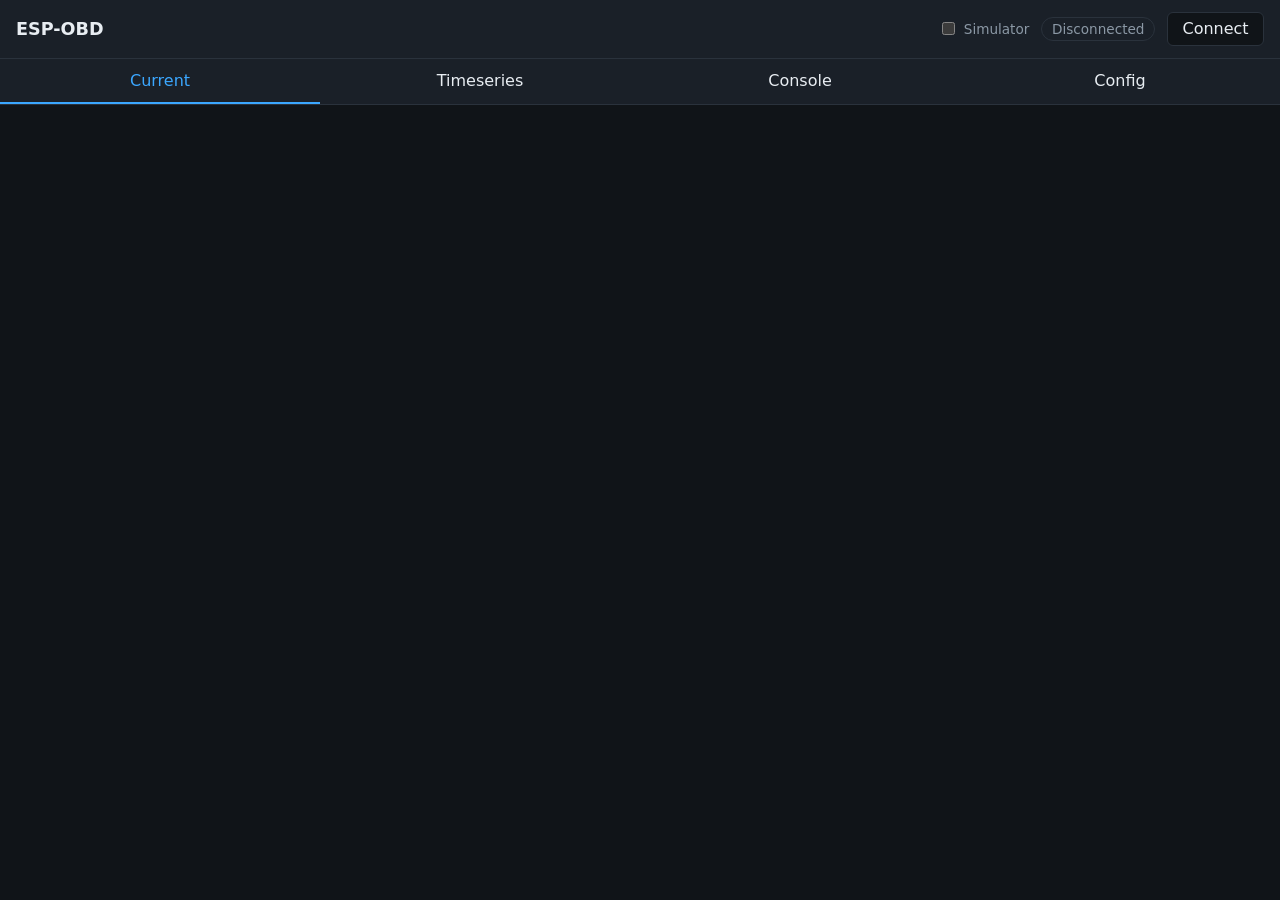
==== dashboard/index.html @ 8d4bf348 "dashboard: D01/D02/D04 done, D03 implemented (blocked on hardware) - D01: static app shell, tab bar," ====
<!DOCTYPE html>
<html lang="en">
<head>
  <meta charset="UTF-8" />
  <meta name="viewport" content="width=device-width, initial-scale=1.0" />
  <title>ESP-OBD Dashboard</title>
  <meta name="theme-color" content="#101418" />
  <link rel="manifest" href="manifest.webmanifest" />
  <link rel="icon" href="icons/icon-192.svg" type="image/svg+xml" />
  <link rel="apple-touch-icon" href="icons/icon-192.svg" />
  <link rel="stylesheet" href="css/app.css" />
</head>
<body>
  <header class="app-header">
    <h1 class="app-title">ESP-OBD</h1>
    <div class="connection">
      <label class="sim-toggle">
        <input type="checkbox" id="simulator-toggle" />
        Simulator
      </label>
      <span id="connection-status" class="status status--disconnected">Disconnected</span>
      <button id="connect-button" type="button">Connect</button>
    </div>
  </header>

  <nav class="tab-bar" role="tablist">
    <button class="tab-button" data-tab="current" role="tab" aria-selected="true">Current</button>
    <button class="tab-button" data-tab="timeseries" role="tab" aria-selected="false">Timeseries</button>
    <button class="tab-button" data-tab="console" role="tab" aria-selected="false">Console</button>
    <button class="tab-button" data-tab="config" role="tab" aria-selected="false">Config</button>
  </nav>

  <main class="views">
    <section id="view-current" class="view" data-view="current"></section>
    <section id="view-timeseries" class="view" data-view="timeseries" hidden></section>
    <section id="view-console" class="view" data-view="console" hidden></section>
    <section id="view-config" class="view" data-view="config" hidden></section>
  </main>

  <script type="module" src="js/app.js"></script>
</body>
</html>
---- dashboard/css/app.css ----
:root {
  color-scheme: dark;
  --bg: #101418;
  --bg-raised: #1a2028;
  --border: #2a323c;
  --text: #e8edf2;
  --text-dim: #8b98a5;
  --accent: #3ba7ff;
  --ok: #3bd671;
  --err: #ff5c5c;
}

* {
  box-sizing: border-box;
}

body {
  margin: 0;
  font-family: system-ui, -apple-system, "Segoe UI", sans-serif;
  background: var(--bg);
  color: var(--text);
  min-height: 100vh;
  display: flex;
  flex-direction: column;
}

.app-header {
  display: flex;
  align-items: center;
  justify-content: space-between;
  padding: 0.75rem 1rem;
  background: var(--bg-raised);
  border-bottom: 1px solid var(--border);
}

.app-title {
  font-size: 1.1rem;
  margin: 0;
}

.connection {
  display: flex;
  align-items: center;
  gap: 0.75rem;
}

.sim-toggle {
  display: flex;
  align-items: center;
  gap: 0.35rem;
  font-size: 0.85rem;
  color: var(--text-dim);
}

.status {
  font-size: 0.85rem;
  padding: 0.2rem 0.6rem;
  border-radius: 999px;
  border: 1px solid var(--border);
}

.status--disconnected {
  color: var(--text-dim);
}

.status--connected {
  color: var(--ok);
  border-color: var(--ok);
}

.status--error {
  color: var(--err);
  border-color: var(--err);
}

button {
  font: inherit;
  color: var(--text);
  background: var(--bg);
  border: 1px solid var(--border);
  border-radius: 6px;
  padding: 0.4rem 0.9rem;
  cursor: pointer;
}

button:hover {
  border-color: var(--accent);
}

.tab-bar {
  display: flex;
  border-bottom: 1px solid var(--border);
  background: var(--bg-raised);
}

.tab-button {
  flex: 1;
  border: none;
  border-radius: 0;
  border-bottom: 2px solid transparent;
  background: transparent;
  padding: 0.75rem;
}

.tab-button[aria-selected="true"] {
  border-bottom-color: var(--accent);
  color: var(--accent);
}

.views {
  flex: 1;
  padding: 1rem;
}

.view {
  height: 100%;
}

.tile-grid {
  display: grid;
  grid-template-columns: repeat(auto-fill, minmax(140px, 1fr));
  gap: 0.75rem;
}

.tile {
  background: var(--bg-raised);
  border: 1px solid var(--border);
  border-radius: 8px;
  padding: 0.75rem;
}

.tile .tile-name {
  color: var(--text-dim);
  font-size: 0.8rem;
}

.tile .tile-value {
  font-size: 1.5rem;
  font-weight: 600;
}
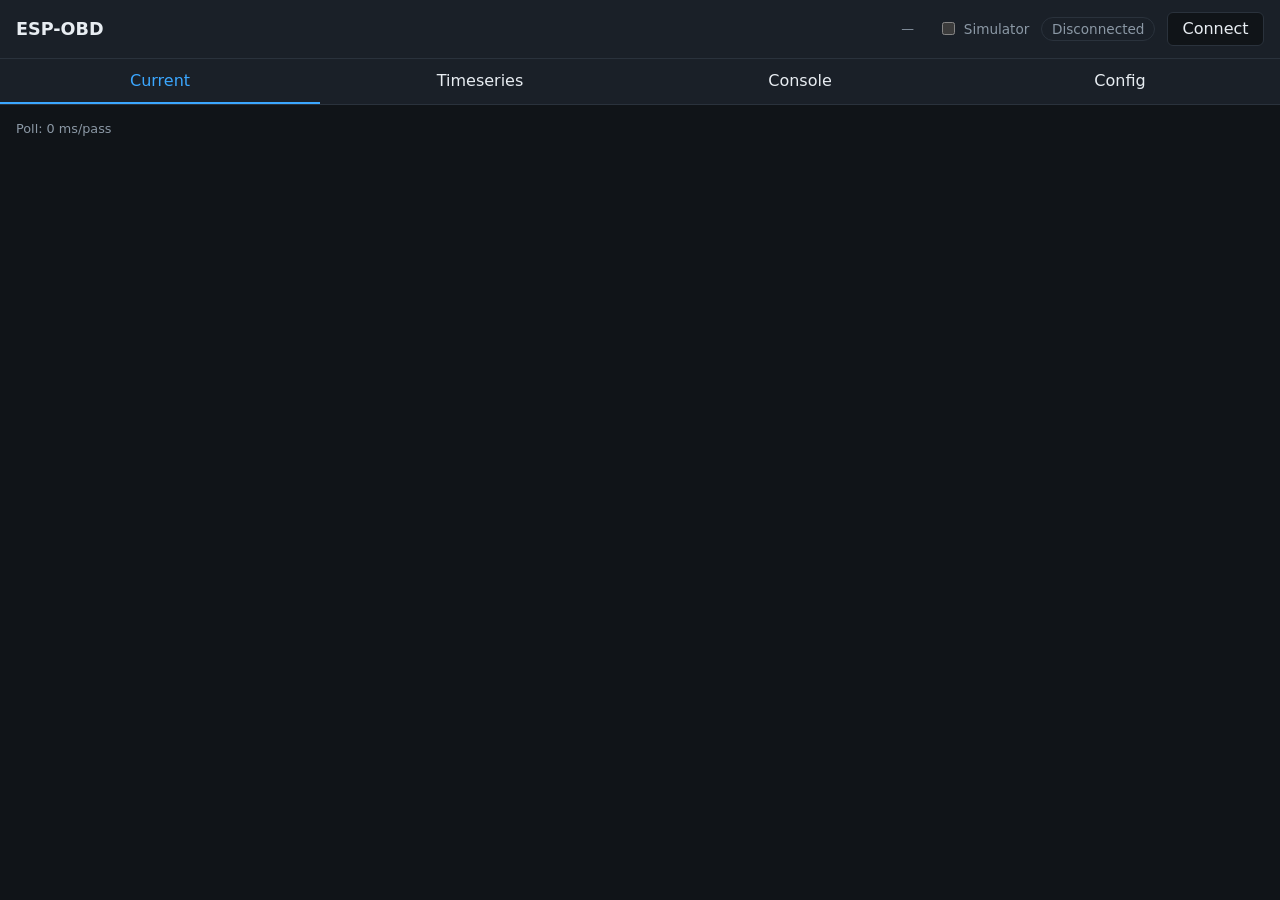
==== commit 85fa3be7: "D11: Protocol status display - show CAN protocol in header with real-time updates" ====
--- a/dashboard/index.html
+++ b/dashboard/index.html
@@ -13,13 +13,16 @@
 <body>
   <header class="app-header">
     <h1 class="app-title">ESP-OBD</h1>
-    <div class="connection">
-      <label class="sim-toggle">
-        <input type="checkbox" id="simulator-toggle" />
-        Simulator
-      </label>
-      <span id="connection-status" class="status status--disconnected">Disconnected</span>
-      <button id="connect-button" type="button">Connect</button>
+    <div class="header-status">
+      <div id="protocol-status" class="protocol-status" title="CAN Protocol">—</div>
+      <div class="connection">
+        <label class="sim-toggle">
+          <input type="checkbox" id="simulator-toggle" />
+          Simulator
+        </label>
+        <span id="connection-status" class="status status--disconnected">Disconnected</span>
+        <button id="connect-button" type="button">Connect</button>
+      </div>
     </div>
   </header>
 
--- a/dashboard/css/app.css
+++ b/dashboard/css/app.css
@@ -38,6 +38,32 @@
   margin: 0;
 }
 
+.header-status {
+  display: flex;
+  align-items: center;
+  gap: 1.5rem;
+}
+
+.protocol-status {
+  font-size: 0.8rem;
+  color: var(--text-dim);
+  min-width: 120px;
+  text-align: right;
+}
+
+.protocol-status[data-state="searching"] {
+  color: var(--accent);
+}
+
+.protocol-status[data-state="connected"] {
+  color: var(--ok);
+  font-weight: 500;
+}
+
+.protocol-status[data-state="error"] {
+  color: var(--err);
+}
+
 .connection {
   display: flex;
   align-items: center;
@@ -114,6 +140,61 @@
 
 .view {
   height: 100%;
+  display: flex;
+  flex-direction: column;
+}
+
+.view[hidden] {
+  display: none;
+}
+
+.console-toolbar {
+  margin-bottom: 0.5rem;
+}
+
+.console-log {
+  flex: 1;
+  overflow-y: auto;
+  background: var(--bg-raised);
+  border: 1px solid var(--border);
+  border-radius: 8px;
+  padding: 0.5rem 0.75rem;
+  font-family: ui-monospace, "Cascadia Code", Consolas, monospace;
+  font-size: 0.8rem;
+}
+
+.console-line {
+  white-space: pre-wrap;
+  word-break: break-all;
+}
+
+.console-line--tx {
+  color: var(--accent);
+}
+
+.console-line--rx {
+  color: var(--text);
+}
+
+.console-line--info {
+  color: var(--text-dim);
+  font-style: italic;
+}
+
+.tile-group {
+  margin-bottom: 1.25rem;
+}
+
+.tile-group h3 {
+  margin: 0 0 0.5rem;
+  font-size: 0.95rem;
+  color: var(--text-dim);
+}
+
+.poll-status {
+  color: var(--text-dim);
+  font-size: 0.8rem;
+  margin-bottom: 0.75rem;
 }
 
 .tile-grid {
@@ -122,6 +203,78 @@
   gap: 0.75rem;
 }
 
+.timeseries-controls {
+  display: flex;
+  gap: 0.75rem;
+  margin-bottom: 0.75rem;
+}
+
+.timeseries-controls select {
+  font: inherit;
+  color: var(--text);
+  background: var(--bg-raised);
+  border: 1px solid var(--border);
+  border-radius: 6px;
+  padding: 0.3rem 0.5rem;
+}
+
+.timeseries-canvas {
+  background: var(--bg-raised);
+  border: 1px solid var(--border);
+  border-radius: 8px;
+  max-width: 100%;
+}
+
+.config-upload {
+  display: block;
+  margin-bottom: 0.75rem;
+}
+
+.config-status {
+  min-height: 1.2em;
+  margin-bottom: 0.75rem;
+  color: var(--text-dim);
+  font-size: 0.85rem;
+}
+
+.config-status--error {
+  color: var(--err);
+}
+
+.profile-list {
+  display: flex;
+  flex-direction: column;
+  gap: 0.5rem;
+  margin-bottom: 1rem;
+}
+
+.profile-row {
+  display: flex;
+  align-items: center;
+  gap: 0.75rem;
+  background: var(--bg-raised);
+  border: 1px solid var(--border);
+  border-radius: 8px;
+  padding: 0.5rem 0.75rem;
+}
+
+.profile-row--active {
+  border-color: var(--accent);
+}
+
+.profile-name {
+  flex: 1;
+}
+
+.config-attribution {
+  color: var(--text-dim);
+  font-size: 0.8rem;
+}
+
+.config-attribution a {
+  color: var(--accent);
+}
+
 .tile {
   background: var(--bg-raised);
   border: 1px solid var(--border);
